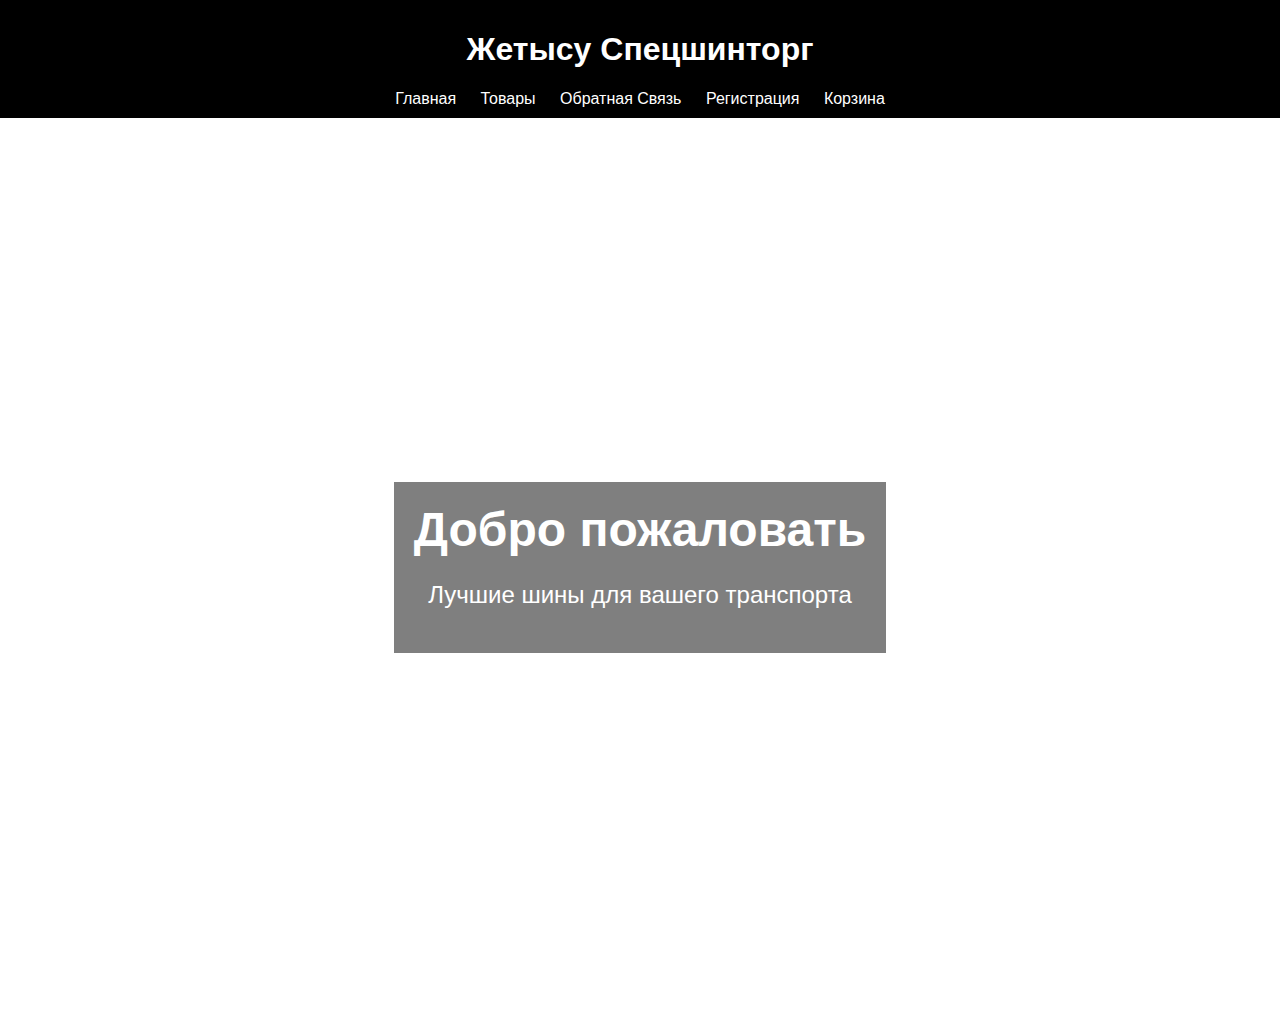
==== index.html @ f6c1595d "Add files via upload" ====
<!DOCTYPE html>
<html lang="ru">
<head>
    <title>Жетысу Спецшинторг</title>
    <link rel="stylesheet" href="styles.css">
</head>
<body>
    <header>
        <div class="logo">
            <h1>Жетысу Спецшинторг</h1>
        </div>
        <nav>
            <ul>
                <li><a href="index.html">Главная</a></li>
                <li><a href="products.html">Товары</a></li>
                <li><a href="contact.html">Обратная Связь</a></li>
                <li><a href="register.html">Регистрация</a></li>
                <li><a href="cart.html">Корзина</a></li>
            </ul>
        </nav>
    </header>

    <section id="background" class="background">
        <div class="overlay">
            <h2>Добро пожаловать</h2>
            <p>Лучшие шины для вашего транспорта</p>
        </div>
    </section>
</body>
</html>
---- styles.css ----
body, html {
    margin: 0;
    padding: 0;
    font-family: Arial, sans-serif;
}

header {
    background-color: #000;
    color: #fff;
    padding: 10px;
    text-align: center;
}

nav ul {
    list-style-type: none;
    padding: 0;
    margin: 0;
}

nav ul li {
    display: inline;
    margin: 0 10px;
}

nav ul li a {
    color: #fff;
    text-decoration: none;
}

nav ul li a:hover {
    text-decoration: underline;
}

/* Background */
.background {
    position: relative;
    background: url("C:\Users\User\Downloads\polat-lastik-1.png") no-repeat center center/cover;
    background-size: cover;
    height: 100vh;
    display: flex;
    justify-content: center;
    align-items: center;
}

.overlay {
    background: rgba(0, 0, 0, 0.5);
    color: #fff;
    text-align: center;
    padding: 20px;
}

.overlay h2 {
    font-size: 48px;
    margin: 0;
}

.overlay p {
    font-size: 24px;
}

/* Обратная связь */
.contact-section {
    background: #f4f4f4;
    padding: 40px;
    text-align: center;
}

.contact-container {
    max-width: 600px;
    margin: 0 auto;
    background: #fff;
    padding: 20px;
    box-shadow: 0px 0px 10px rgba(0, 0, 0, 0.1);
    border-radius: 8px;
}

.contact-container h2 {
    margin-bottom: 20px;
}

.form-group {
    margin-bottom: 15px;
    text-align: left;
}

.form-group label {
    display: block;
    margin-bottom: 5px;
}

.form-group input,
.form-group textarea {
    width: 100%;
    padding: 10px;
    border: 1px solid #ddd;
    border-radius: 4px;
}

.form-group input:focus,
.form-group textarea:focus {
    outline: none;
    border: 1px solid #007BFF;
}

button {
    background: #007BFF;
    color: #fff;
    padding: 10px 20px;
    border: none;
    border-radius: 4px;
    cursor: pointer;
}

button:hover {
    background: #0056b3;
}

.form-response {
    margin-top: 20px;
    color: #28a745;
    font-size: 16px;
}

/* Товары */
.products-section {
    padding: 20px;
    text-align: center;
}

.products-container {
    display: flex;
    justify-content: space-around;
    flex-wrap: wrap;
}

.product-item {
    background: #fff;
    border: 1px solid #ddd;
    padding: 10px;
    margin: 10px;
    border-radius: 8px;
    text-align: center;
    width: 150px;
}

.product-item img {
    width: 100px;
    height: 100px;
}

.product-item h3 {
    margin: 10px 0 5px;
}

.add-to-cart {
    background: #007BFF;
    color: #fff;
    border: none;
    padding: 10px;
    cursor: pointer;
}

.add-to-cart:hover {
    background: #0056b3;
}

/* Корзина */
.cart-container {
    max-width: 800px;
    margin: 0 auto;
    padding: 20px;
}

#cartTable {
    width: 100%;
    border-collapse: collapse;
}

#cartTable th, #cartTable td {
    border: 1px solid #ddd;
    padding: 8px;
    text-align: center;
}

#cartTotal {
    margin-top: 20px;
    text-align: right;
}

/* Search */
.search-section {
    padding: 10px;
    background-color: #f4f4f4;
    border-bottom: 1px solid #ddd;
}

#searchInput {
    width: 50%;
    padding: 10px;
    border: 1px solid #ddd;
    border-radius: 4px;
}
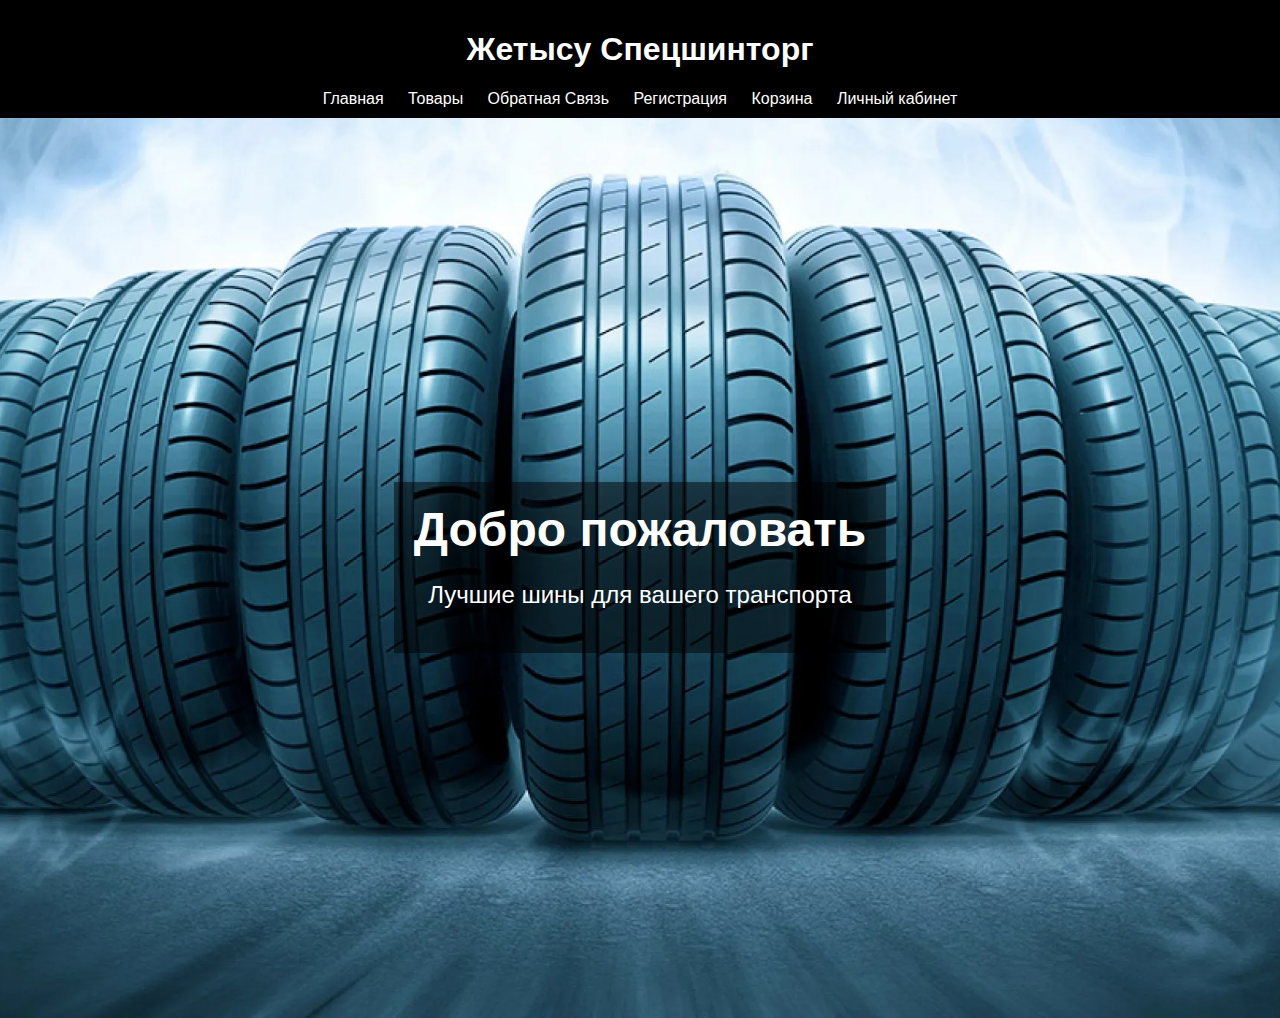
==== commit d29d937b: "Update index.html" ====
--- a/index.html
+++ b/index.html
@@ -16,6 +16,7 @@
                 <li><a href="contact.html">Обратная Связь</a></li>
                 <li><a href="register.html">Регистрация</a></li>
                 <li><a href="cart.html">Корзина</a></li>
+                <li><a href="account.html">Личный кабинет</a></li>
             </ul>
         </nav>
     </header>
--- a/styles.css
+++ b/styles.css
@@ -34,7 +34,7 @@
 /* Background */
 .background {
     position: relative;
-    background: url("C:\Users\User\Downloads\polat-lastik-1.png") no-repeat center center/cover;
+    background: url("polat-lastik-1.png") no-repeat center center/cover;
     background-size: cover;
     height: 100vh;
     display: flex;
@@ -122,30 +122,30 @@
 }
 
 /* Товары */
+.products-container {
+    display: flex;
+    flex-wrap: wrap;
+    justify-content: center;
+}
+
+.product-item {
+    margin: 20px;
+    padding: 20px;
+    border: 1px solid #ddd;
+    border-radius: 10px;
+    width: 250px;
+}
+
+.product-item img {
+    width: 100%;
+    height: 150px;
+    object-fit: cover;
+    border-radius: 10px 10px 0 0;
+}
+
 .products-section {
     padding: 20px;
     text-align: center;
-}
-
-.products-container {
-    display: flex;
-    justify-content: space-around;
-    flex-wrap: wrap;
-}
-
-.product-item {
-    background: #fff;
-    border: 1px solid #ddd;
-    padding: 10px;
-    margin: 10px;
-    border-radius: 8px;
-    text-align: center;
-    width: 150px;
-}
-
-.product-item img {
-    width: 100px;
-    height: 100px;
 }
 
 .product-item h3 {
@@ -165,27 +165,71 @@
 }
 
 /* Корзина */
-.cart-container {
-    max-width: 800px;
-    margin: 0 auto;
-    padding: 20px;
-}
-
-#cartTable {
-    width: 100%;
-    border-collapse: collapse;
-}
-
-#cartTable th, #cartTable td {
-    border: 1px solid #ddd;
-    padding: 8px;
-    text-align: center;
-}
-
-#cartTotal {
-    margin-top: 20px;
-    text-align: right;
-}
+.cart {
+    border: 1px solid #ccc;
+    padding: 20px;
+    margin-bottom: 20px;
+  }
+  
+  .cart h2 {
+    margin-top: 0;
+  }
+  
+  .cart-item {
+    display: flex;
+    justify-content: space-between;
+    align-items: center;
+    margin-bottom: 10px;
+  }
+  
+  .cart-item-details {
+    display: flex;
+    align-items: center;
+  }
+  
+  .cart-item-details img {
+    max-width: 50px;
+    margin-right: 10px;
+  }
+  
+  .cart-item-details .name {
+    font-weight: bold;
+  }
+  
+  .cart-item-actions button {
+    background-color: #4CAF50;
+    border: none;
+    color: white;
+    padding: 8px 16px;
+    text-align: center;
+    text-decoration: none;
+    display: inline-block;
+    font-size: 14px;
+    cursor: pointer;
+    border-radius: 5px;
+  }
+  
+  .cart-item-actions button:hover {
+    background-color: #3e8e41;
+  }
+  
+  .total {
+    font-weight: bold;
+    font-size: 18px;
+  }
+  
+  .checkout button {
+    background-color: #4CAF50;
+    border: none;
+    color: white;
+    padding: 12px 30px;
+    text-align: center;
+    text-decoration: none;
+    display:  inline-block;
+    font-size: 16px;
+    cursor: pointer;
+    border-radius: 5px;
+  }
 
 /* Search */
 .search-section {
@@ -199,4 +243,4 @@
     padding: 10px;
     border: 1px solid #ddd;
     border-radius: 4px;
-}+}
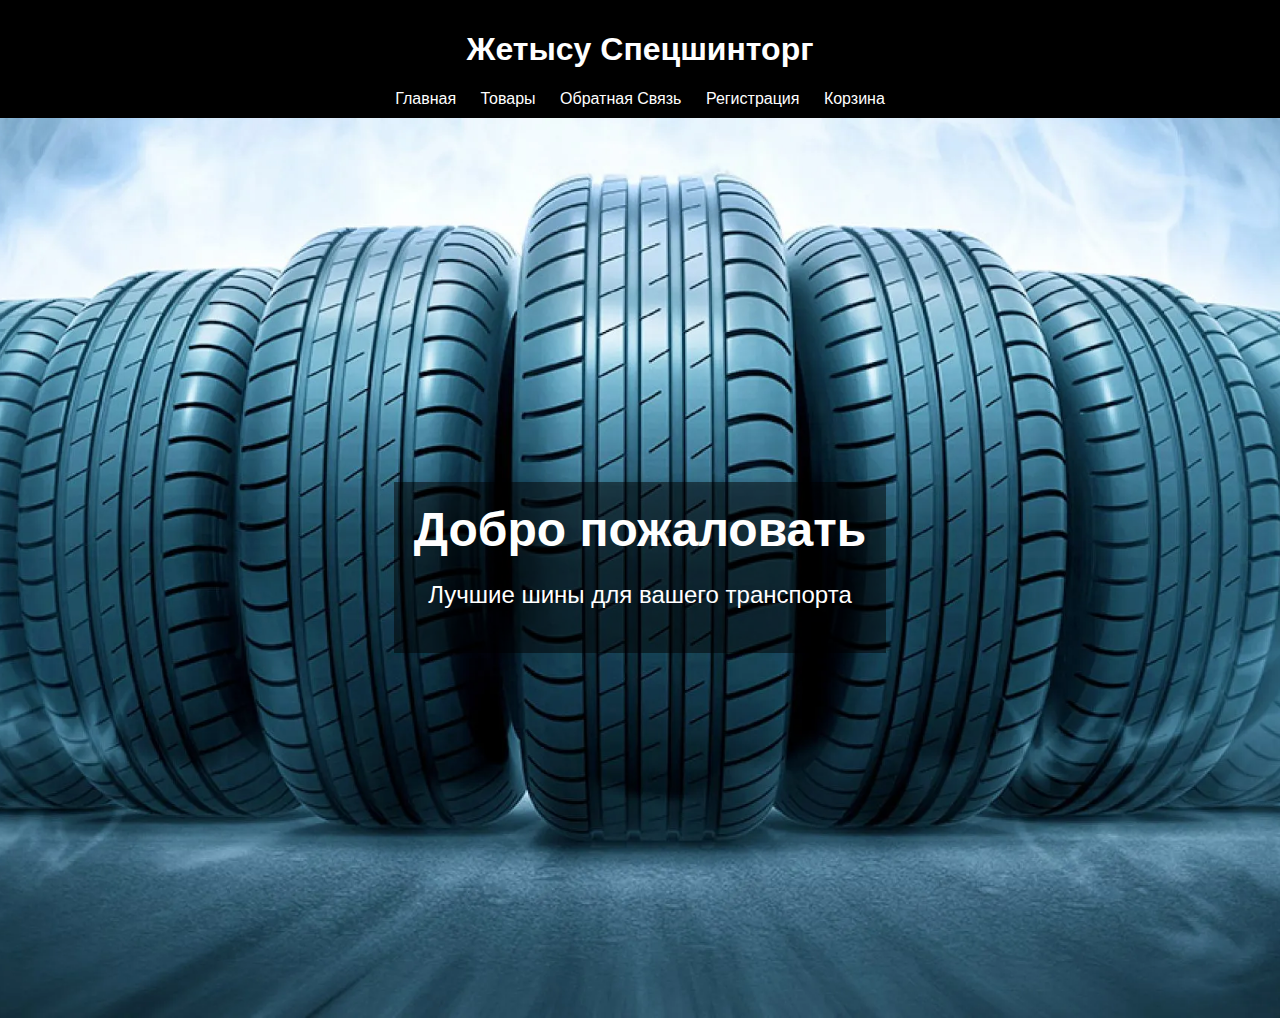
==== commit b1e43f0b: "Update index.html" ====
--- a/index.html
+++ b/index.html
@@ -16,7 +16,6 @@
                 <li><a href="contact.html">Обратная Связь</a></li>
                 <li><a href="register.html">Регистрация</a></li>
                 <li><a href="cart.html">Корзина</a></li>
-                <li><a href="account.html">Личный кабинет</a></li>
             </ul>
         </nav>
     </header>
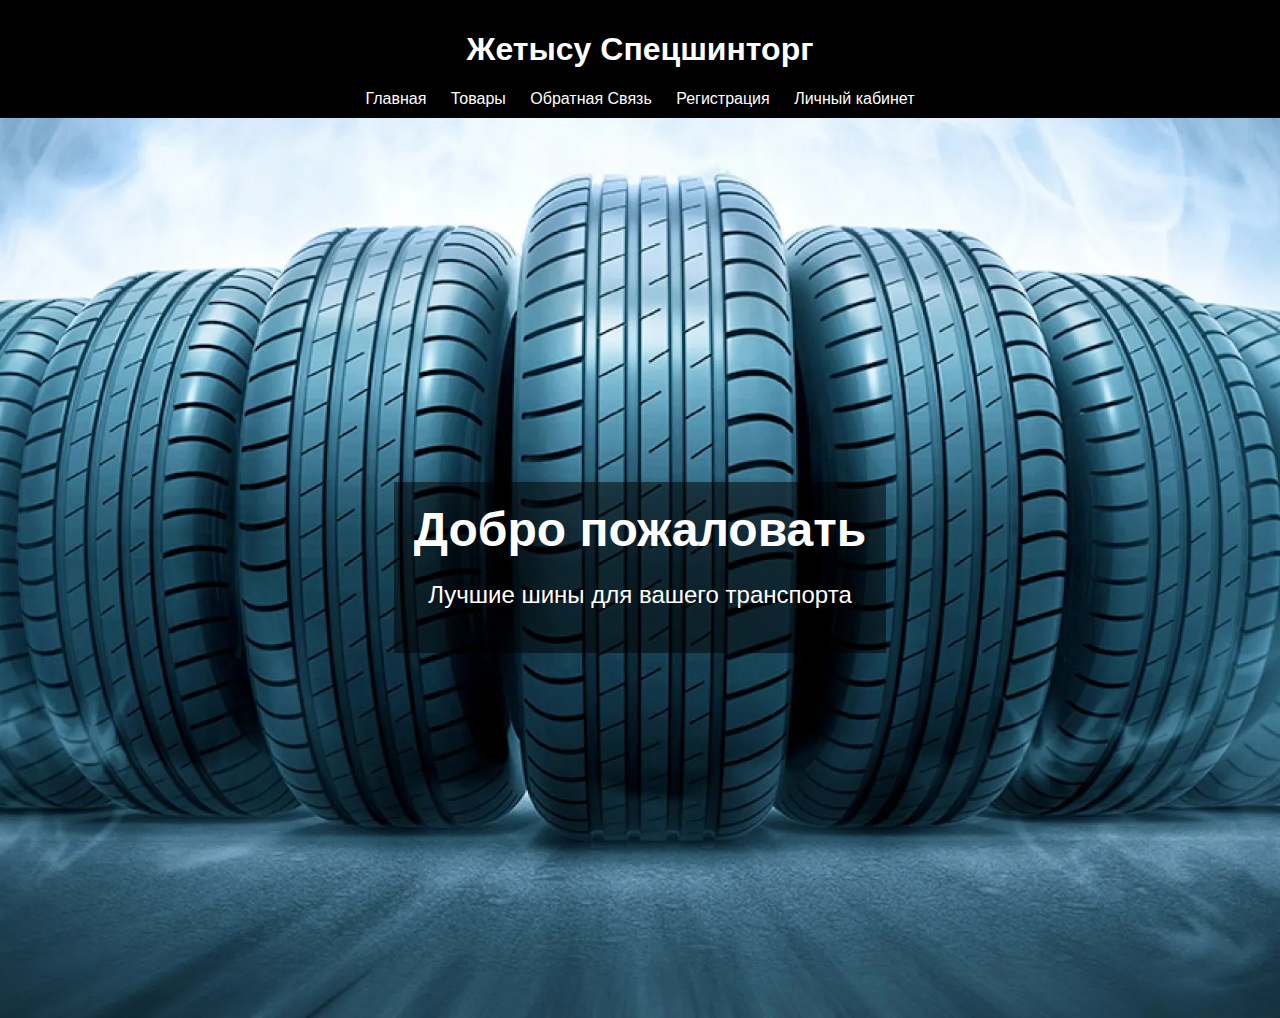
==== commit ca7f289e: "Update index.html" ====
--- a/index.html
+++ b/index.html
@@ -15,7 +15,7 @@
                 <li><a href="products.html">Товары</a></li>
                 <li><a href="contact.html">Обратная Связь</a></li>
                 <li><a href="register.html">Регистрация</a></li>
-                <li><a href="cart.html">Корзина</a></li>
+                <li><a href="account.html">Личный кабинет</a></li>
             </ul>
         </nav>
     </header>
